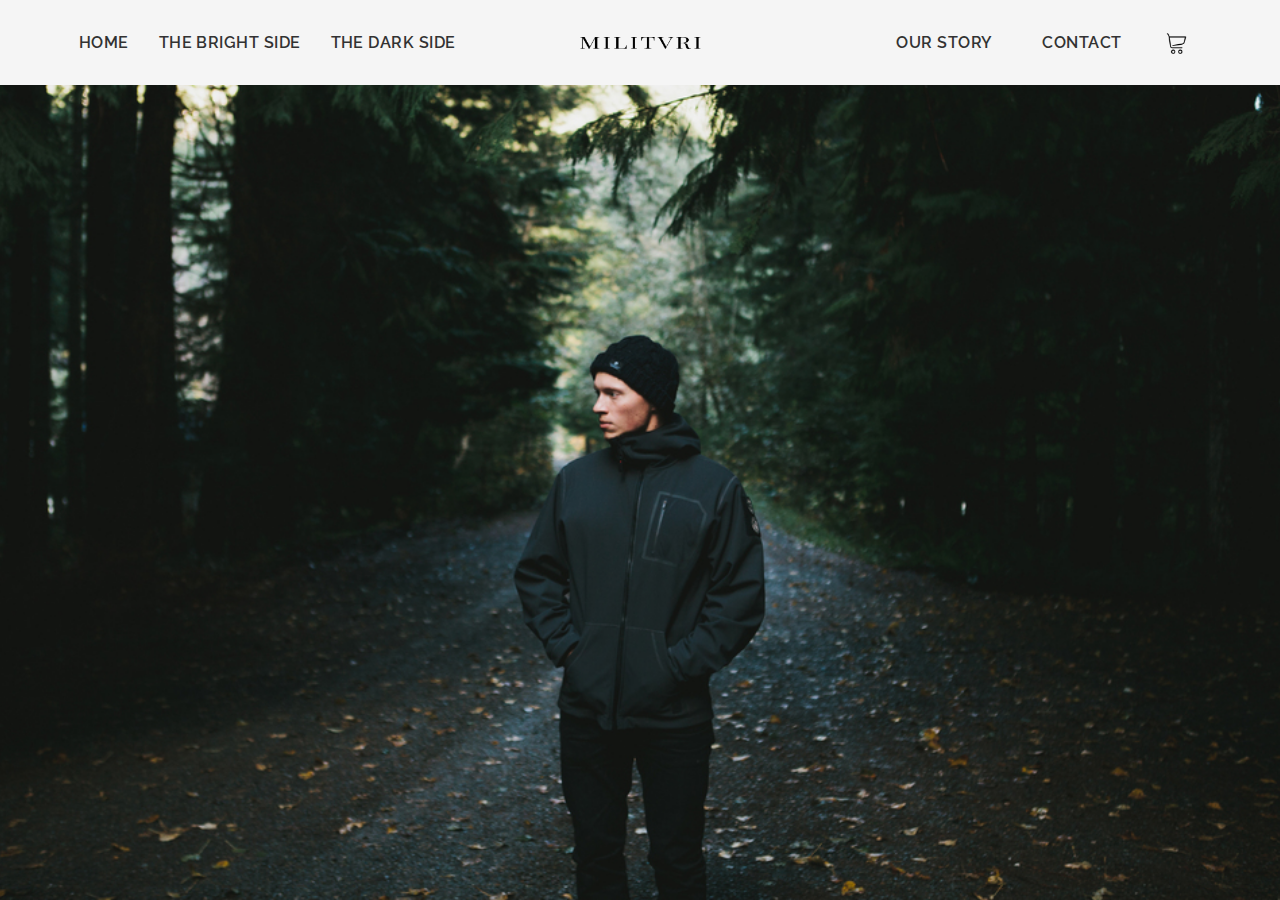
==== index.html @ 342c6af8 "update" ====
<!DOCTYPE html>
<html lang="en">
    <head>
        <meta charset="UTF-8">
        <meta name="viewport" content="width=device-width, initial-scale=1.0">
        <link rel="stylesheet" href="css/style.css">
        <script src="https://code.jquery.com/jquery-3.6.0.min.js"></script>
        <link rel="icon" type="image/png" href="images/logo-M.png"/>
        <title>MILITVRI</title>
    </head>

    <body>

        <section class="start-page">
            <div class="background-homepage">
                <div id="navigationContainer"></div>
            </div>
        </section>

        <script src="https://ajax.googleapis.com/ajax/libs/jquery/3.5.1/jquery.min.js"></script>
        <script src="js/script.js"></script>
        <script type="text/javascript">
            $(document).ready(function() {
                $(".toggle-box").click(function(e) {
                    e.stopPropagation(); // Prevents the click event from propagating to parent elements
                    $(".menu").stop().slideToggle();
                });

                // Check window width and handle menu item clicks
                $(".menu li a").click(function() {
                    if ($(window).width() < 1100) {
                        $(".menu").slideUp(); // Closes the menu when a menu item is clicked on smaller screens
                    }
                });

            });
        </script>
    </body>
</html>
---- css/style.css ----
@import url('https://fonts.googleapis.com/css2?family=Playfair+Display&family=Raleway:wght@500&display=swap');

* {
    margin: 0;
    padding: 0;
    box-sizing: border-box;
    font-family: 'Raleway', sans-serif;
}

h1, h2, h3, h4, h5, h6 {
    font-family: 'Playfair Display', serif;
}

:root {
    --primary-color-white: #f5f5f5;
    --primary-color-white-darker: #dcdcdc;
    --primary-color-black: #323232;
    --primary-color-darker: #525252;
    --grey-color: #8c8c8c;
}

/* ---------- HOME PAGE ---------- */

.background-homepage {
    position: relative;
    width: 100%;
    min-height: 100vh;
    display: flex;
    flex-direction: column;
    justify-content: flex-start;
    background-image: url('../images/background.jpg');
    background-size: cover;
    background-repeat: no-repeat;
    background-position: center;
}

.navigation {
    /*background-color: var(--primary-color-white);*/
    background-color: transparent;
    position: relative;
    transition: transparent-color 0.3s ease;
    z-index: 1;
    height: 5.3rem;
}

.start-page .navigation .logo-image {
    content: url(../images/logo-scris-white.png);
}

.shared-container .navigation .logo-image {
    content: url(../images/logo-scris.png);
}

.start-page .navigation .logo-cart {
    content: url(../images/logo-cart-white.png);
}

.shared-container .navigation .logo-cart {
    content: url(../images/logo-cart-empty.png);
}

.navigation > .container {
    max-width: 90%;
    margin: auto;
}

.navbar {
    position: relative;
}

.logo-toggle-container
{
    position: absolute;
    left: 50%;
    transform: translateX(-50%);
    padding: 2.1rem 0.6rem;
}

.logo-toggle-container a {
    display: block;
}

.logo-toggle-container a img {
    width: 7.5rem;
}

.menu {
    text-align: right;
    position: relative;
    list-style: none;
}

@media screen and (min-width: 183.5rem) {
    .menu {
        display: block !important;
        height: auto !important;
    }
}

.menu li {
    display: inline-block;
    padding: 1.56rem 0;
    margin-left: 0;
    flex: 1;
}

.menu li a,
.menu li button {
    display: block;
    padding: 0.5rem 0.93rem;
    text-decoration: none;
    font-weight: 600;
    letter-spacing: 0.03rem;
    /*color: var(--primary-color-black);*/
    color: var(--primary-color-white);
    font-size: 1rem;
    height: 2.1rem;
}

.menu li:nth-child(1),
.menu li:nth-child(2),
.menu li:nth-child(3) {
    float: left;
}

.menu li:nth-last-child(-n+3) {
    float: right;
}

.menu li:last-child {
    justify-content: flex-end;
    padding-right: 1.25rem;
}

.navigation:hover {
    /*background-color: transparent;*/
    background-color: var(--primary-color-white);
    
}

.navigation:hover .menu li a,
.navigation:hover .menu li button {
    /*color: var(--primary-color-white);*/
    color: var(--primary-color-black);
}

.navigation:hover .logo-image {
    content: url(../images/logo-scris.png);
}

.navigation:hover .logo-cart {
    content: url(../images/logo-cart-empty.png);
}

.logo-cart {
    width: 3.1rem;
    height: auto;
    padding: 0 0.9rem;
}

@media screen and (max-width: 1100px) {
    .logo-toggle-container {
        position: static;
        transform: translateX(0%);
    }

    .logo-toggle-container a {
        width: 80%;
    }

    .toggle-box {
        position: absolute;
        right: 10px;
        top: 20px;
        display: block;
        width: 40px;
        background: var(--primary-color-black);
        padding: 15px 9px;
        cursor: pointer;
        border-radius: 5px;
    }

    .toggle-box span {
        display: block;
        max-width: 90%;
        margin: auto;
        height: 2px;
        background-color: var(--primary-color-white);
        margin-bottom: 4px;
    }

    .toggle-box span:last-child {
        margin-bottom: 0;
    }

    .menu {
        text-align: center;
        display: flex;
        flex-direction: column; 
        list-style: none;
        background-color: var(--primary-color-white);
    }

    .menu li {
        display: block;
        float: none !important;
        padding: 2px 10px;
        border-bottom: 1px solid #ccc; 
    }

    .menu li:nth-child(6) { 
        order: 1; 
    } 

    .menu li:nth-child(5) { 
        order: 2; 
    } 

    .menu li:nth-child(4) { 
        order: 3; 
    }

    .navigation:hover {
        background-color: var(--primary-color-white); /* Initial white background */
    }

    .navigation:hover .menu li a,
    .navigation:hover, menu li button {
        color: var(--primary-color-black); /* Set text color back to black */
    }

    .navigation:hover .logo-image {
        content: url(../images/logo-scris.png); /* Initial logo */
    }

    .navigation:hover .logo-cart {
        content: url(../images/logo-cart-empty.png); /* Initial cart logo */
    }
}


/* ---------- CONTACT PAGE ---------- */

.form-section {
    display: flex;
    justify-content: center;
    align-items: center;
    min-height: calc(100vh - 85px);
    background: var(--primary-color-black);
    width: 100%;
}

.form-section::before {
    content: '';
    position: absolute;
    top: 0;
    left: 0;
    width: 50%;
    height: 100%;
    background: var(--primary-color-white-darker);
    z-index: 0;
}

.contact-container {
    position: relative;
    min-width: 1100px;
    min-height: 550px;
    display: flex;
    z-index: 1000;
}

.contact-container .contact-info {
    position: absolute;
    top: 40px;
    width: 350px;
    height: calc(100% - 80px);
    background: var(--primary-color-black);
    z-index: 1;
    padding: 40px;
    display: flex;
    justify-content: center;
    flex-direction: column;
    justify-content: space-between;
    box-shadow: 0 20px 25px rgba(0, 0, 0, 0.15);
}

.contact-form {
    position: absolute;
    padding: 70px 50px;
    padding-left: 250px;
    margin-left: 150px;
    width: calc(100% - 150px);
    height: 100%;
    background: var(--primary-color-white);
    box-shadow: 0 50px 50px rgba(0, 0, 0, 0.25);
}

.contact-info h2 {
    color: var(--primary-color-white);
    font-size: 24px;
    font-weight: 500;
}

.contact-info ul.info {
    position: relative;
    margin: 40px 0;
}

.contact-info ul.info li {
    position: relative;
    list-style: none;
    display: flex;
    margin: 20px 0;
    cursor: pointer;
    align-items: flex-start;
}

.contact-info ul.info li span:nth-child(1) {
    width: 30px;
    min-width: 30px;
}

.contact-info ul.info li span:nth-child(1) img {
    max-width: 100%;
}

.contact-info ul.info li span:nth-child(2) {
    color: var(--primary-color-white);
    margin-left: 10px;
    font-weight: 300;
}

.contact-info ul.sci {
    position: relative;
    display: flex;
}

.contact-info ul.sci li {
    list-style: none;
    margin-right: 15px;
}

.contact-info ul.sci li a {
    text-decoration: none;
}

.contact-info ul.sci li a img {
    filter: invert(1);
    width: 23px;
}

.contact-form h2 {
    color: var(--primary-color-black);
    font-size: 24px;
    font-weight: 500;
}

.formBox {
    position: relative;
    display: flex;
    justify-content: space-between;
    flex-wrap: wrap;
    padding-top: 30px;
}

.inputBox {
    position: relative;
    margin-bottom: 35px;
}

.inputBox.w50 {
    width: 47%;

}

.inputBox.w100 {
    width: 100%;
}

.inputBox input,
.inputBox textarea {
    width: 100%;
    resize: none;
    padding: 5px 0;
    font-size: 18px;
    font-weight: 300;
    color: var(--primary-color-black);
    border: none;
    outline: none;
    border-bottom: 1px solid var(--grey-color);
}

.inputBox textarea {
    height: 120px;
}

.inputBox span {
    position: absolute;
    left: 0;
    padding: 5px 0;
    pointer-events: none;
    font-size: 18px;
    font-weight: 300;
    transition: 0.3s;
    color: var(--grey-color);
}

.inputBox input:focus ~ span,
.inputBox input:valid ~ span,
.inputBox textarea:focus ~ span,
.inputBox textarea:valid ~ span {
    transform: translateY(-20px);
    font-size: 12px;
    font-weight: 400;
    letter-spacing: 1px;
    color: var(--primary-color-darker);
}

.inputBox input[type="submit"] {
    position: relative;
    cursor: pointer;
    background: var(--primary-color-black);
    color: var(--primary-color-white);
    border: none;
    max-width: 150px;
    padding: 12px;
}

.inputBox input[type="submit"]:hover {
    background: var(--primary-color-darker);
}

@media (max-width: 1200px) {
    .contact-container {
        width: 90%;
        min-width: auto;
        margin: 20px;
        box-shadow: 0 20px 50px rgba(0, 0, 0, 0.2);
    }

    .contact-container .contact-info {
        top: 0;
        position: relative;
        height: 550px;
        box-shadow: none;
    }

    .contact-container .contact-form {
        position: relative;
        width: calc(100% - 350px);
        padding-left: 0;
        margin-left: 0;
        padding: 40px;
        height: 550px;
        box-shadow: none;
    }
}

@media (max-width: 991px) {
    .form-section {
        background: var(--primary-color-white);
    }

    .form-section:before {
        display: none;
    }

    .contact-container {
        display: flex;
        flex-direction: column-reverse;
    }

    .contact-container .contact-form {
        width: 100%;
        height: auto;
    }

    .contact-container .contact-info {
        width: 100%;
        height: auto;
        flex-direction: row;
    }

    .contact-container .contact-info ul.sci {
        position: relative;
        display: flex;
        justify-content: center;
        align-items: center;
    }
}

@media (max-width: 600px) {
    .contact-container .contact-form {
        padding: 25px;
    }

    .contact-container .contact-info {
        padding: 25px;
        flex-direction: column;
        align-items: flex-start;
    }

    .contact-container .contact-info ul.sci {
        margin-top: 40px;
    }

    .contact-container .contact-form .formBox .inputBox.w50 {
        width: 100%;
    }
}

.shared-container {
    display: flex;
    flex-direction: column;
}


.shared-container .navigation:hover {
    background-color: var(--primary-color-white); /* Initial white background */
}

.shared-container .navigation:hover .menu li a {
    color: var(--primary-color-black); /* Set text color back to black */
}

.shared-container .navigation:hover .logo-image {
    content: url(../images/logo-scris.png); /* Initial logo */
}

.shared-container .navigation:hover .logo-cart {
    content: url(../images/logo-cart-empty.png); /* Initial cart logo */
}

.shared-container .navigation {
    background-color: var(--primary-color-white);
}

.shared-container .navigation .menu li a {
    color: var(--primary-color-black);
}

.shared-container .navigation .logo-image {
    content: url(../images/logo-scris.png);
}

.shared-container .navigation:hover .logo-cart {
    content: url(../images/logo-cart-empty.png);
}

/* ---------- BRIGHT SIDE ---------- */

.bright-side {
    margin: 0;
    padding: 0;
    font-weight: 300;
    font-style: normal;
    font-size: 1em;
    line-height: 1.5;
    color: var(--primary-color-black);
    scroll-behavior: smooth;
    position: relative;
    display: flex;
    justify-content: center;
    align-items: center;
    width: 100%;
    min-height: 640px;
    flex-direction: column;
    background-color: var(--primary-color-white-darker);
}

/* ---------- SLIDER ---------- */

.carousell {
    position: relative;
    width: 68rem;
    height: 37rem;
    margin: 2.5rem;
    border-radius: 0.6rem;
    overflow: hidden;
    font-weight: 300;
    font-style: normal;
    font-size: 1rem;
    color: var(--primary-color-black);
    background-color: #eee;
    box-shadow: 0 1.5rem 1.5rem -0.3rem var(--primary-color-darker);
}

.carousell .img-list {
    position: absolute;
    top: 0;
    left: 0%;
    width: calc(100% * 3.001);
    height: 100%;
    transition: 500ms;
}

.carousell .img-list img {
    float: left;
    width: calc(100% / 3);
    height: 100%;
    object-fit: cover;
    object-position: center;
}

.carousell .content {
    position: relative;
    z-index: 100;
    width: 100%;
    height: 100%;
    padding: 3rem;
    padding-bottom: 4.6rem;
}

.carousell .text-content {
    position: absolute;
    bottom: 120px;
    width: calc(100% - 6.25rem);
    max-width: 7.5rem;
    line-height: 1.2;
    color: var(--primary-color-black);
}

.carousell h2 {
    font-size: 2.1rem;
    font-weight: 700;
    padding-bottom: 1.25rem;
}

.carousell p {
    font-weight: 400;
    font-size: 1rem;
}

.carousell .btn-section {
    position: absolute;
    display: flex;
    bottom: 1.25rem;
    left: 50%;
    transform: translateX(-50%);
    z-index: 200;
    width: fit-content;
    width: -moz-fit-content;
}

.carousell .caro-btn {
    width: 1.56rem;
    height: 0.3rem;
    margin: 0 0.25rem;
    background-color: var(--grey-color);
    transition: 300ms;
    cursor: pointer;
}

.carousell .caro-btn:first-child {
    background-color: #fff;
}

.carousell .caro-btn:hover {
    background-color: var(--primary-color-white-darker);
}

@media (max-width: 1110px) {
    .carousell {
        width: 50rem;
        height: 30rem;
    }

    .carousell .img-list {
        width: calc(100% * 3);
    }

    .content h2 {
        font-size: 1.9rem;
    }

    .carousell p {
        font-weight: 400;
        font-size: 0.8rem;
    }
}

@media (max-width: 890px) {
    .carousell {
        width: 35rem;
        height: 20rem;
    }

    .carousell .img-list {
        width: calc(100% * 3);
    }

    .carousell h2 {
        font-size: 1.7rem;
        padding-bottom: 0;
        margin-bottom: 0.2rem;
        margin-left: -2rem;
    }

    .carousell p {
        font-weight: 400;
        font-size: 0.8rem;
        margin-left: -2rem;
        margin-bottom: -3rem;
    }
}

@media (max-width: 550px) {
    .carousell {
        width: 25rem;
        height: 15rem;
    }

    .carousell .img-list {
        width: calc(100% * 3);
    }

    .carousell h2 {
        font-size: 1.5rem;
        padding-bottom: 0;
        margin-bottom: 0.2rem;
        margin-left: -2rem;
    }

    .carousell p {
        font-weight: 400;
        font-size: 0.6rem;
        margin-left: -2rem;
        margin-bottom: -3rem;
    }
}

@media (max-width: 415px) {
    .carousell {
        width: 20rem;
        height: 13rem;
    }

    .carousell .img-list {
        width: calc(100% * 3.001);
    }

    .carousell h2 {
        font-size: 1.3rem;
        padding-bottom: 0;
        margin-bottom: 0.3rem;
        margin-left: -2rem;
    }

    .carousell p {
        font-weight: 400;
        font-size: 0.6rem;
        margin-left: -2rem;
        margin-bottom: -5rem;
    }
}

@media (max-width: 290px) {
    .carousell {
        width: 15rem;
        height: 10rem;
    }

    .carousell .img-list {
        width: calc(100% * 3);
    }

    .carousell h2 {
        font-size: 1rem;
        padding-bottom: 0;
        margin-bottom: 0.3rem;
        margin-left: -2rem;
    }

    .carousell p {
        font-weight: 400;
        font-size: 0.6rem;
        margin-left: -2rem;
        margin-bottom: -5rem;
    }
}

/* ---------- FEATURED PRODUCTS ---------- */

.all-products {
    display: flex;
    align-items: center;
    justify-content: center;
    flex-wrap: wrap;
}

.featured-products h1 {
    text-align: center;
    margin-bottom: 1rem;
    font-size: 2.5rem;
    margin-top: 2rem;
}

.product {
    overflow: hidden;
    background: #fff;
    color: #21201e;
    text-align: center;
    width: 240px;
    height: 360px;
    padding: 2rem;
    display: flex;
    flex-direction: column;
    align-items: center;
    justify-content: center;
    border-radius: 1.2rem;
    margin: 2rem;
}

.product h4 {
    font-family: 'Raleway', sans-serif;
}

.product:hover img {
    scale: 1.1;
}

.product:hover {
    box-shadow: 5px 15px 25px var(--primary-color-darker);
}

.product img {
    height: 200px;
    margin: 1rem;
    transition: all 0.3s;
}

.product .product-btn:link, 
.product .product-btn:visited {
    color: #ececec;
    display: inline-block;
    text-decoration: none;
    background-color: var(--primary-color-darker);
    padding: 0.5rem 1rem;
    border-radius: 1rem;
    margin-top: 1rem;
    transition: all 0.2s;
}

.product .product-btn {
    color: #ececec;
    display: inline-block;
    text-decoration: none;
    background-color: var(--primary-color-darker);
    padding: 0.5rem 1rem;
    border-radius: 1rem;
    margin-top: 1rem;
    transition: all 0.2s;
    border: none;
}

.product .product-btn:hover {
    transform: scale(1.1);
    cursor: pointer;
}

/* ---------- DARK SIDE ---------- */

.dark-side {
    margin: 0;
    padding: 0;
    font-weight: 300;
    font-style: normal;
    font-size: 1em;
    line-height: 1.5;
    color: var(--primary-color-white);
    scroll-behavior: smooth;
    position: relative;
    display: flex;
    justify-content: center;
    align-items: center;
    width: 100%;
    min-height: 100vh;
    flex-direction: column;
    background-color: var(--primary-color-black);
}

/* ---------- CART ---------- */

.cart-btn {
    background: transparent;
    border: none;
    cursor: pointer;
}

.cart {
    position: fixed;
    top: 0;
    right: -100%;
    width: 360px;
    min-height: 100vh;
    padding: 20px;
    background: var(--grey-color);
    box-shadow: -2px 0 4px hsl(0 4% 15% / 10%);
    transition: 0.3s;
}

.cart.active {
    right: 0;
}

.cart-title {
    text-align: center;
    font-size: 1.5rem;
    font-weight: 600;
    margin-top: 2rem;
}

.cart-box {
    display: grid;
    grid-template-columns: 32% 50% 18%;
    align-items: center;
    gap: 1rem;
    margin-top: 1rem;
}

.cart-img {
    width: 100px;
    height: 100px;
    object-fit: contain;
    padding: 10px;
}

.detail-box {
    display: grid;
    row-gap: 0.5rem;
}

.cart-product-title {
    font-size: 1rem;
    text-transform: uppercase;
}

.cart-price {
    font-weight: 500;
}

.cart-quantity {
    border: 1px solid var(--primary-color-white);
    outline-color: var(--primary-color-darker);
    width: 2.4rem;
    text-align: center;
    font-size: 1rem;
}

.cart-remove {
    font-size: 24px;
    color: var(--primary-color-darker);
    cursor: pointer;
}

.total {
    display: flex;
    justify-content: flex-end;
    margin-top: 1.5rem;
    border-top: 1px solid var(--primary-color-white);
}

.total-title {
    font-size: 1rem;
    font-weight: 600;
}

.total-price {
    margin-left: 0.5rem;
}

.btn-buy {
    display: flex;
    margin: 1.5rem auto 0 auto;
    padding: 12px 20px;
    border: none;
    background: var(--primary-color-black);
    color: var(--primary-color-white);
    font-size: 1rem;
    font-weight: 500;
    cursor: pointer;
    border-radius: 1rem;
}

.btn-buy:hover {
    background-color: var(--primary-color-darker);
}

#close-cart {
    position: absolute;
    top: 1rem;
    right: 0.8rem;
    font-size: 2rem;
    cursor: pointer;
    color: var(--primary-color-black);
}
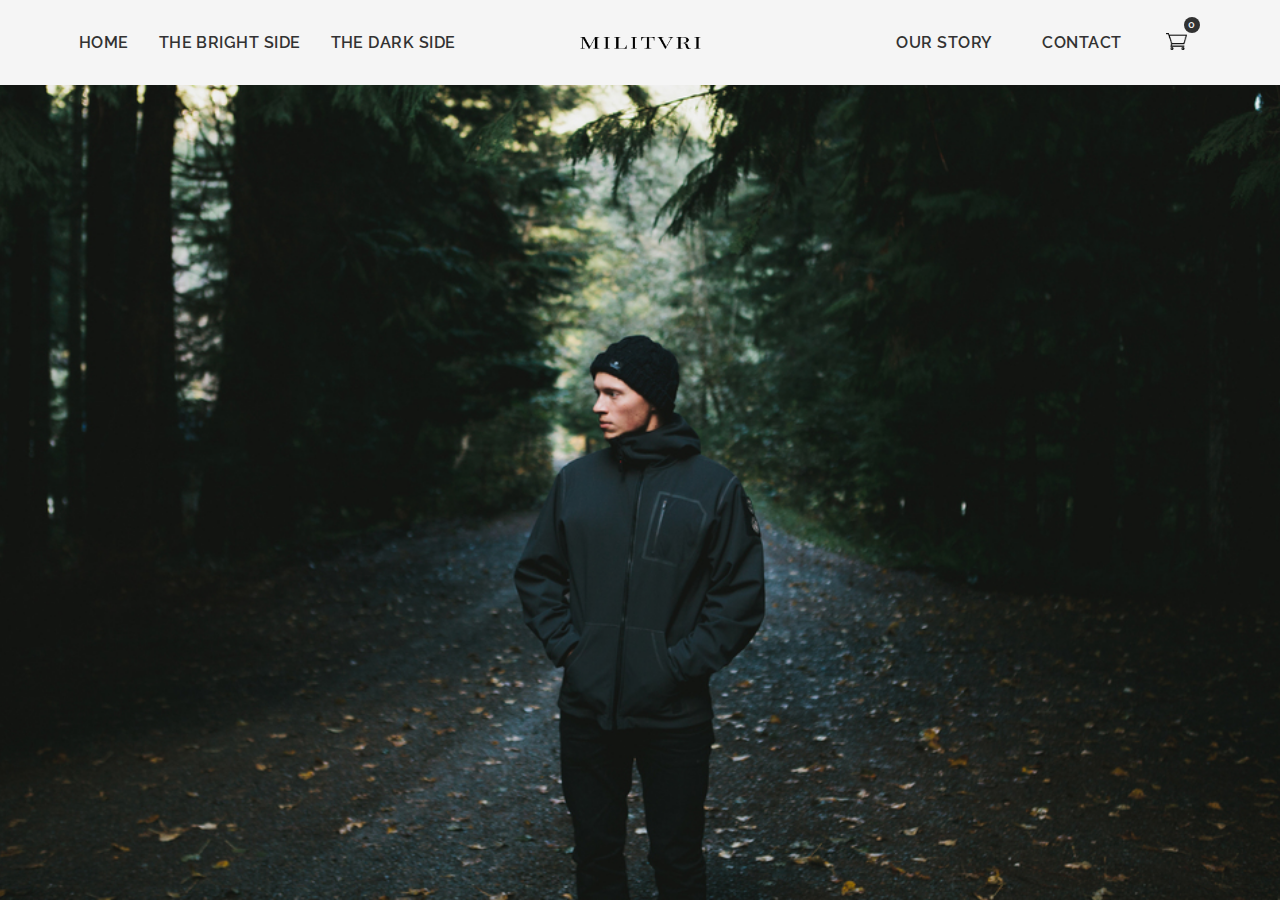
==== commit c6c26f70: "update" ====
--- a/index.html
+++ b/index.html
@@ -5,6 +5,7 @@
         <meta name="viewport" content="width=device-width, initial-scale=1.0">
         <link rel="stylesheet" href="css/style.css">
         <script src="https://code.jquery.com/jquery-3.6.0.min.js"></script>
+        <link href='https://unpkg.com/boxicons@2.1.4/css/boxicons.min.css' rel='stylesheet'>
         <link rel="icon" type="image/png" href="images/logo-M.png"/>
         <title>MILITVRI</title>
     </head>
@@ -19,21 +20,5 @@
 
         <script src="https://ajax.googleapis.com/ajax/libs/jquery/3.5.1/jquery.min.js"></script>
         <script src="js/script.js"></script>
-        <script type="text/javascript">
-            $(document).ready(function() {
-                $(".toggle-box").click(function(e) {
-                    e.stopPropagation(); // Prevents the click event from propagating to parent elements
-                    $(".menu").stop().slideToggle();
-                });
-
-                // Check window width and handle menu item clicks
-                $(".menu li a").click(function() {
-                    if ($(window).width() < 1100) {
-                        $(".menu").slideUp(); // Closes the menu when a menu item is clicked on smaller screens
-                    }
-                });
-
-            });
-        </script>
     </body>
 </html>--- a/css/style.css
+++ b/css/style.css
@@ -37,7 +37,8 @@
 .navigation {
     /*background-color: var(--primary-color-white);*/
     background-color: transparent;
-    position: relative;
+    position: fixed;
+    width: 100%;
     transition: transparent-color 0.3s ease;
     z-index: 1;
     height: 5.3rem;
@@ -52,11 +53,11 @@
 }
 
 .start-page .navigation .logo-cart {
-    content: url(../images/logo-cart-white.png);
+    content: url(../images/logo-cart-empty-white.png);
 }
 
 .shared-container .navigation .logo-cart {
-    content: url(../images/logo-cart-empty.png);
+    content: url(../images/logo-cart-empty-black.png);
 }
 
 .navigation > .container {
@@ -102,6 +103,20 @@
     padding: 1.56rem 0;
     margin-left: 0;
     flex: 1;
+}
+
+.menu .cart-count {
+    position: relative;
+    top: -2.3rem;
+    left: 2rem;
+    background-color: var(--primary-color-black);
+    border-radius: 50%;
+    width: 1rem;
+    height: 1rem;
+    text-align: center;
+    font-size: 0.7rem;
+    color: var(--primary-color-white);
+    justify-content: center;
 }
 
 .menu li a,
@@ -149,7 +164,7 @@
 }
 
 .navigation:hover .logo-cart {
-    content: url(../images/logo-cart-empty.png);
+    content: url(../images/logo-cart-empty-black.png);
 }
 
 .logo-cart {
@@ -160,7 +175,9 @@
 
 @media screen and (max-width: 1100px) {
     .logo-toggle-container {
-        position: static;
+        position: fixed;
+        top: 0;
+        width: 100%;
         transform: translateX(0%);
     }
 
@@ -234,7 +251,7 @@
     }
 
     .navigation:hover .logo-cart {
-        content: url(../images/logo-cart-empty.png); /* Initial cart logo */
+        content: url(../images/logo-cart-empty-black.png); /* Initial cart logo */
     }
 }
 
@@ -528,7 +545,7 @@
 }
 
 .shared-container .navigation:hover .logo-cart {
-    content: url(../images/logo-cart-empty.png); /* Initial cart logo */
+    content: url(../images/logo-cart-empty-black.png); /* Initial cart logo */
 }
 
 .shared-container .navigation {
@@ -544,7 +561,7 @@
 }
 
 .shared-container .navigation:hover .logo-cart {
-    content: url(../images/logo-cart-empty.png);
+    content: url(../images/logo-cart-empty-black.png);
 }
 
 /* ---------- BRIGHT SIDE ---------- */
@@ -566,6 +583,7 @@
     min-height: 640px;
     flex-direction: column;
     background-color: var(--primary-color-white-darker);
+    top: 5.3rem;
 }
 
 /* ---------- SLIDER ---------- */
@@ -618,6 +636,7 @@
     max-width: 7.5rem;
     line-height: 1.2;
     color: var(--primary-color-black);
+    padding-top: 80px;
 }
 
 .carousell h2 {
@@ -638,8 +657,8 @@
     left: 50%;
     transform: translateX(-50%);
     z-index: 200;
+    width: -moz-fit-content;
     width: fit-content;
-    width: -moz-fit-content;
 }
 
 .carousell .caro-btn {
@@ -896,7 +915,7 @@
     padding: 20px;
     background: var(--grey-color);
     box-shadow: -2px 0 4px hsl(0 4% 15% / 10%);
-    transition: 0.3s;
+    transition: 0.6s;
 }
 
 .cart.active {
@@ -947,10 +966,20 @@
     font-size: 1rem;
 }
 
+.cart-size {
+    border: 1px solid var(--primary-color-white);
+    outline-color: var(--primary-color-darker);
+    width: 3rem;
+    text-align: center;
+    font-size: 1rem;
+}
+
 .cart-remove {
     font-size: 24px;
     color: var(--primary-color-darker);
     cursor: pointer;
+    background: transparent;
+    border: none;
 }
 
 .total {
@@ -993,4 +1022,6 @@
     font-size: 2rem;
     cursor: pointer;
     color: var(--primary-color-black);
+    background: transparent;
+    border: none;
 }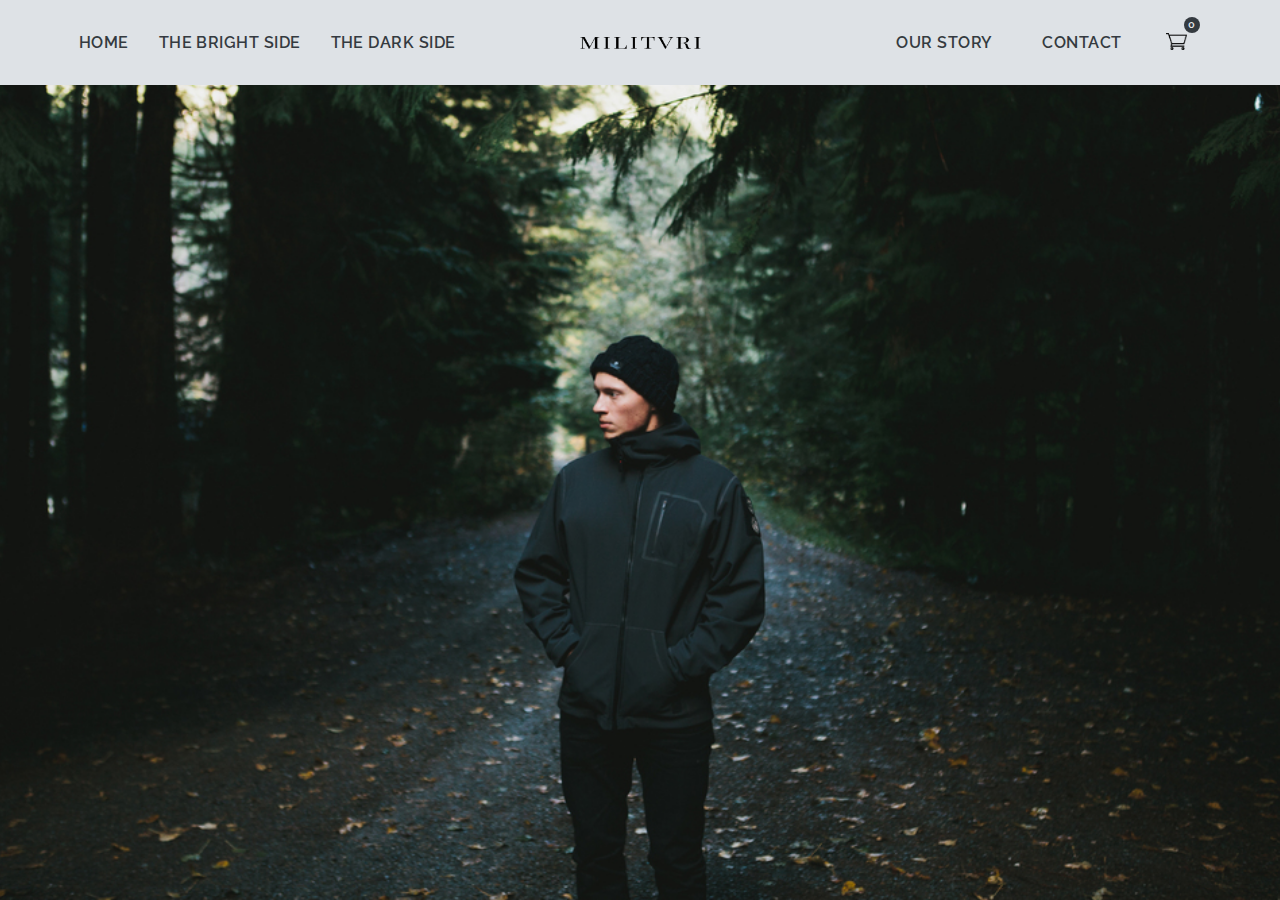
==== commit 94e91d06: "update" ====
--- a/index.html
+++ b/index.html
@@ -8,6 +8,13 @@
         <link href='https://unpkg.com/boxicons@2.1.4/css/boxicons.min.css' rel='stylesheet'>
         <link rel="icon" type="image/png" href="images/logo-M.png"/>
         <title>MILITVRI</title>
+        <script>
+            fetch('cookie-popup.html')
+                .then(response => response.text())
+                .then(html => {
+                    document.getElementById('cookie-popup-container').innerHTML = html;
+                });
+        </script>
     </head>
 
     <body>
@@ -16,9 +23,12 @@
             <div class="background-homepage">
                 <div id="navigationContainer"></div>
             </div>
+
+            <div id="cookie-popup-container"></div>
         </section>
 
         <script src="https://ajax.googleapis.com/ajax/libs/jquery/3.5.1/jquery.min.js"></script>
         <script src="js/script.js"></script>
+        
     </body>
 </html>--- a/css/style.css
+++ b/css/style.css
@@ -12,11 +12,14 @@
 }
 
 :root {
-    --primary-color-white: #f5f5f5;
-    --primary-color-white-darker: #dcdcdc;
-    --primary-color-black: #323232;
-    --primary-color-darker: #525252;
-    --grey-color: #8c8c8c;
+    --primary-color-white: #F8F9FA;
+    --primary-color-black: #212529;
+    --primary-color-grey: #ADB5BD;
+    --text-color-black: #343A40;
+    --text-color-white: #E9ECEF;
+    --background-color-light: #DEE2E6;
+    --background-color-dark: #6C757D;
+    --background-black: #343A40;
 }
 
 /* ---------- HOME PAGE ---------- */
@@ -40,7 +43,7 @@
     position: fixed;
     width: 100%;
     transition: transparent-color 0.3s ease;
-    z-index: 1;
+    z-index: 1000;
     height: 5.3rem;
 }
 
@@ -109,13 +112,13 @@
     position: relative;
     top: -2.3rem;
     left: 2rem;
-    background-color: var(--primary-color-black);
+    background-color: var(--background-black);
     border-radius: 50%;
     width: 1rem;
     height: 1rem;
     text-align: center;
     font-size: 0.7rem;
-    color: var(--primary-color-white);
+    color: var(--text-color-white);
     justify-content: center;
 }
 
@@ -127,7 +130,7 @@
     font-weight: 600;
     letter-spacing: 0.03rem;
     /*color: var(--primary-color-black);*/
-    color: var(--primary-color-white);
+    color: var(--text-color-white);
     font-size: 1rem;
     height: 2.1rem;
 }
@@ -149,14 +152,14 @@
 
 .navigation:hover {
     /*background-color: transparent;*/
-    background-color: var(--primary-color-white);
+    background-color: var(--background-color-light);
     
 }
 
 .navigation:hover .menu li a,
 .navigation:hover .menu li button {
     /*color: var(--primary-color-white);*/
-    color: var(--primary-color-black);
+    color: var(--text-color-black);
 }
 
 .navigation:hover .logo-image {
@@ -191,7 +194,7 @@
         top: 20px;
         display: block;
         width: 40px;
-        background: var(--primary-color-black);
+        background: var(--background-black);
         padding: 15px 9px;
         cursor: pointer;
         border-radius: 5px;
@@ -202,7 +205,7 @@
         max-width: 90%;
         margin: auto;
         height: 2px;
-        background-color: var(--primary-color-white);
+        background-color: var(--background-color-light);
         margin-bottom: 4px;
     }
 
@@ -215,7 +218,7 @@
         display: flex;
         flex-direction: column; 
         list-style: none;
-        background-color: var(--primary-color-white);
+        background-color: var(--background-color-light);
     }
 
     .menu li {
@@ -238,12 +241,12 @@
     }
 
     .navigation:hover {
-        background-color: var(--primary-color-white); /* Initial white background */
+        background-color: var(--background-color-light); /* Initial white background */
     }
 
     .navigation:hover .menu li a,
     .navigation:hover, menu li button {
-        color: var(--primary-color-black); /* Set text color back to black */
+        color: var(--text-color-black); /* Set text color back to black */
     }
 
     .navigation:hover .logo-image {
@@ -262,8 +265,8 @@
     display: flex;
     justify-content: center;
     align-items: center;
-    min-height: calc(100vh - 85px);
-    background: var(--primary-color-black);
+    min-height: 100vh;
+    background: var(--background-black);
     width: 100%;
 }
 
@@ -274,7 +277,7 @@
     left: 0;
     width: 50%;
     height: 100%;
-    background: var(--primary-color-white-darker);
+    background: var(--background-color-light);
     z-index: 0;
 }
 
@@ -291,7 +294,7 @@
     top: 40px;
     width: 350px;
     height: calc(100% - 80px);
-    background: var(--primary-color-black);
+    background: var(--background-black);
     z-index: 1;
     padding: 40px;
     display: flex;
@@ -313,7 +316,7 @@
 }
 
 .contact-info h2 {
-    color: var(--primary-color-white);
+    color: var(--text-color-white);
     font-size: 24px;
     font-weight: 500;
 }
@@ -342,7 +345,7 @@
 }
 
 .contact-info ul.info li span:nth-child(2) {
-    color: var(--primary-color-white);
+    color: var(--text-color-white);
     margin-left: 10px;
     font-weight: 300;
 }
@@ -367,7 +370,7 @@
 }
 
 .contact-form h2 {
-    color: var(--primary-color-black);
+    color: var(--text-color-black);
     font-size: 24px;
     font-weight: 500;
 }
@@ -401,10 +404,10 @@
     padding: 5px 0;
     font-size: 18px;
     font-weight: 300;
-    color: var(--primary-color-black);
+    color: var(--text-color-black);
     border: none;
     outline: none;
-    border-bottom: 1px solid var(--grey-color);
+    border-bottom: 1px solid var(--primary-color-grey);
 }
 
 .inputBox textarea {
@@ -419,7 +422,7 @@
     font-size: 18px;
     font-weight: 300;
     transition: 0.3s;
-    color: var(--grey-color);
+    color: var(--primary-color-grey);
 }
 
 .inputBox input:focus ~ span,
@@ -430,21 +433,23 @@
     font-size: 12px;
     font-weight: 400;
     letter-spacing: 1px;
-    color: var(--primary-color-darker);
+    color: var(--text-color-black);
 }
 
 .inputBox input[type="submit"] {
     position: relative;
     cursor: pointer;
-    background: var(--primary-color-black);
-    color: var(--primary-color-white);
+    background: var(--background-black);
+    color: var(--text-color-white);
     border: none;
     max-width: 150px;
     padding: 12px;
 }
 
 .inputBox input[type="submit"]:hover {
-    background: var(--primary-color-darker);
+    background: var(--primary-color-black);
+    scale: 1.05;
+    box-shadow: 0 20px 50px rgba(0, 0, 0, 0.2);
 }
 
 @media (max-width: 1200px) {
@@ -475,7 +480,7 @@
 
 @media (max-width: 991px) {
     .form-section {
-        background: var(--primary-color-white);
+        background: var(--background-color-light);
     }
 
     .form-section:before {
@@ -529,6 +534,7 @@
 .shared-container {
     display: flex;
     flex-direction: column;
+
 }
 
 
@@ -537,7 +543,7 @@
 }
 
 .shared-container .navigation:hover .menu li a {
-    color: var(--primary-color-black); /* Set text color back to black */
+    color: var(--text-color-black); /* Set text color back to black */
 }
 
 .shared-container .navigation:hover .logo-image {
@@ -553,7 +559,7 @@
 }
 
 .shared-container .navigation .menu li a {
-    color: var(--primary-color-black);
+    color: var(--text-color-black);
 }
 
 .shared-container .navigation .logo-image {
@@ -573,7 +579,7 @@
     font-style: normal;
     font-size: 1em;
     line-height: 1.5;
-    color: var(--primary-color-black);
+    color: var(--text-color-black);
     scroll-behavior: smooth;
     position: relative;
     display: flex;
@@ -582,7 +588,7 @@
     width: 100%;
     min-height: 640px;
     flex-direction: column;
-    background-color: var(--primary-color-white-darker);
+    background-color: var(--background-color-light);
     top: 5.3rem;
 }
 
@@ -598,9 +604,9 @@
     font-weight: 300;
     font-style: normal;
     font-size: 1rem;
-    color: var(--primary-color-black);
+    color: var(--text-color-black);
     background-color: #eee;
-    box-shadow: 0 1.5rem 1.5rem -0.3rem var(--primary-color-darker);
+    box-shadow: 0 1.5rem 1.5rem -0.3rem var(--primary-color-grey);
 }
 
 .carousell .img-list {
@@ -635,7 +641,7 @@
     width: calc(100% - 6.25rem);
     max-width: 7.5rem;
     line-height: 1.2;
-    color: var(--primary-color-black);
+    color: var(--text-color-black);
     padding-top: 80px;
 }
 
@@ -643,6 +649,7 @@
     font-size: 2.1rem;
     font-weight: 700;
     padding-bottom: 1.25rem;
+    z-index: 1;
 }
 
 .carousell p {
@@ -665,17 +672,17 @@
     width: 1.56rem;
     height: 0.3rem;
     margin: 0 0.25rem;
-    background-color: var(--grey-color);
+    background-color: var(--background-color-dark);
     transition: 300ms;
     cursor: pointer;
 }
 
 .carousell .caro-btn:first-child {
-    background-color: #fff;
+    background-color: var(--primary-color-white);
 }
 
 .carousell .caro-btn:hover {
-    background-color: var(--primary-color-white-darker);
+    background-color: var(--background-black);
 }
 
 @media (max-width: 1110px) {
@@ -816,8 +823,8 @@
 
 .product {
     overflow: hidden;
-    background: #fff;
-    color: #21201e;
+    background: var(--primary-color-white);
+    color: var(--text-color-black);
     text-align: center;
     width: 240px;
     height: 360px;
@@ -839,7 +846,7 @@
 }
 
 .product:hover {
-    box-shadow: 5px 15px 25px var(--primary-color-darker);
+    box-shadow: 5px 15px 25px var(--background-color-dark);
 }
 
 .product img {
@@ -848,23 +855,26 @@
     transition: all 0.3s;
 }
 
+.product-options .product-btn:link,
+.product-options .product-btn:visited,
 .product .product-btn:link, 
 .product .product-btn:visited {
-    color: #ececec;
+    color: var(--text-color-white);
     display: inline-block;
     text-decoration: none;
-    background-color: var(--primary-color-darker);
+    background-color: var(--background-color-dark);
     padding: 0.5rem 1rem;
     border-radius: 1rem;
     margin-top: 1rem;
     transition: all 0.2s;
 }
 
+.product-options .product-btn,
 .product .product-btn {
-    color: #ececec;
+    color: var(--text-color-white);
     display: inline-block;
     text-decoration: none;
-    background-color: var(--primary-color-darker);
+    background-color: var(--background-color-dark);
     padding: 0.5rem 1rem;
     border-radius: 1rem;
     margin-top: 1rem;
@@ -872,9 +882,18 @@
     border: none;
 }
 
+.product-options .product-btn:hover,
 .product .product-btn:hover {
     transform: scale(1.1);
     cursor: pointer;
+}
+
+.product-options .product-btn {
+    margin-left: 35%;
+    width: 150px;
+    height: 40px;
+    font-size: 16px;
+    margin-top: 2rem !important;
 }
 
 /* ---------- DARK SIDE ---------- */
@@ -886,7 +905,7 @@
     font-style: normal;
     font-size: 1em;
     line-height: 1.5;
-    color: var(--primary-color-white);
+    color: var(--text-color-white);
     scroll-behavior: smooth;
     position: relative;
     display: flex;
@@ -895,7 +914,7 @@
     width: 100%;
     min-height: 100vh;
     flex-direction: column;
-    background-color: var(--primary-color-black);
+    background-color: var(--background-black);
 }
 
 /* ---------- CART ---------- */
@@ -911,16 +930,18 @@
     top: 0;
     right: -100%;
     width: 360px;
-    min-height: 100vh;
+    height: 100vh;
     padding: 20px;
-    background: var(--grey-color);
+    background: var(--background-color-dark);
     box-shadow: -2px 0 4px hsl(0 4% 15% / 10%);
     transition: 0.6s;
+    overflow-y: auto;
 }
 
 .cart.active {
     right: 0;
 }
+
 
 .cart-title {
     text-align: center;
@@ -960,23 +981,25 @@
 
 .cart-quantity {
     border: 1px solid var(--primary-color-white);
-    outline-color: var(--primary-color-darker);
+    outline-color: var(--primary-color-grey);
     width: 2.4rem;
     text-align: center;
     font-size: 1rem;
+    border-radius: 5px;
 }
 
 .cart-size {
     border: 1px solid var(--primary-color-white);
-    outline-color: var(--primary-color-darker);
-    width: 3rem;
+    outline-color: var(--primary-color-grey);
+    width: 7rem;
     text-align: center;
     font-size: 1rem;
+    border-radius: 5px;
 }
 
 .cart-remove {
     font-size: 24px;
-    color: var(--primary-color-darker);
+    color: var(--background-black);
     cursor: pointer;
     background: transparent;
     border: none;
@@ -1003,8 +1026,8 @@
     margin: 1.5rem auto 0 auto;
     padding: 12px 20px;
     border: none;
-    background: var(--primary-color-black);
-    color: var(--primary-color-white);
+    background: var(--background-black);
+    color: var(--text-color-white);
     font-size: 1rem;
     font-weight: 500;
     cursor: pointer;
@@ -1012,7 +1035,7 @@
 }
 
 .btn-buy:hover {
-    background-color: var(--primary-color-darker);
+    background-color: var(--primary-color-black);
 }
 
 #close-cart {
@@ -1021,7 +1044,441 @@
     right: 0.8rem;
     font-size: 2rem;
     cursor: pointer;
-    color: var(--primary-color-black);
+    color: var(--background-black);
     background: transparent;
     border: none;
+}
+
+/* ---------- PRODUCT PAGE ---------- */
+
+.product-container {
+    color: var(--text-color-black);
+    display: flex;
+    justify-content: center;
+    align-items: center;
+    width: 100%;
+    min-height: 100vh;
+    background-color: var(--background-color-light);
+   
+}
+
+.detailPage-product {
+    width: 100%;
+    display: flex;
+    max-width: 1024px;
+    margin-top: 5.3rem;
+}
+
+.detailPage-gallery {
+    flex-basis: 47%;
+    transform: scale(1.08);
+    box-shadow: -10px 5px 10px 10px rgba(0, 0, 0, 0.1);
+    position: relative;
+    height: 700px;
+    width: 480px;
+}
+
+.detailPage-gallery img {
+    width: 100%;
+    display: block;
+    height: 700px;
+    width: 480px;
+    transition: transform 1s ease;
+}
+
+.detailPage-details {
+    flex-basis: 53%;
+    background: var(--primary-color-white);
+    padding: 40px;
+    padding-left: 60px;
+    box-shadow: -10px 5px 10px 10px rgba(0, 0, 0, 0.1);
+    font-size: 13px;
+    font-weight: 500;
+}
+
+.detailPage-details h1 {
+    font-size: 30px;
+}
+
+.detailPage-details h2 {
+    font-size: 20px;
+    font-weight: 600;
+    color: var(--background-color-dark);
+}
+
+.detailPage-details p {
+    font-size: 14px;
+    font-weight: 300;
+    padding-top: 20px;
+}
+
+.detailPage-details form {
+    font-size: 15px;
+    font-weight: 400;
+}
+
+.size-select {
+    display: flex;
+    align-items: center;
+    margin-top: 50px;
+}
+
+.size-select p {
+    width: 70px;
+    padding: 5px;
+}
+
+.size-select input:checked + span {
+    color: royalblue;
+    font-weight: 1000;
+}
+
+.size-select input {
+    display: none;
+}
+
+.size-select span {
+    padding: 5px;
+    margin-right: 10px;
+    cursor: pointer;
+}
+
+.quantity-select {
+    display: flex;
+    align-items: center;
+    margin-top: 20px;
+}
+
+.quantity-select p {
+    width: 70px;
+    padding: 5px;
+}
+
+.quantity-select input {
+    background: var(--background-color-light);
+    border: 0;
+    outline: 0;
+    padding: 2px 2px 2px 15px;
+    width: 50px;
+    border-radius: 5px;
+    font-size: 16px;
+}
+
+.controls {
+    position: absolute;
+    bottom: 40px;
+    right: 20px;
+}
+
+.controls .imgBtn {
+    display: block;
+    width: 10px;
+    height: 10px;
+    border-radius: 50%;
+    background: rgba(0, 0, 0, 0.5);
+    margin: 10px;
+    cursor: pointer;
+    transition: 0.7s;
+}
+
+.controls .imgBtn.active {
+    background: var(--primary-color-black);
+}
+
+/* ---------- CART PAGE ---------- */
+
+.cartPage-container {
+    color: var(--text-color-black);
+    display: relative;
+    justify-content: center;
+    align-items: center;
+    width: 100%;
+    min-height: 100vh;
+    background-color: var(--background-color-light);
+    margin-top: 5.3rem;
+}
+
+.wrapper {
+    max-width: 1200px;
+    margin: 0 auto;
+}
+
+.wrapper h1 {
+    padding: 30px 0;
+    text-align: center;
+    text-transform: uppercase;
+}
+
+.project { 
+    display: flex;
+}
+
+.shop {
+    flex: 75%;
+}
+
+.box {
+    display: flex;
+    width: 100%;
+    height: 200px;
+    overflow: hidden;
+    margin-bottom: 20px;
+    background: var(--primary-color-white);
+    transition: all 0.6s ease;
+    box-shadow: rgba(100, 100, 111, 0.2) 0 7px 29px 0;
+}
+
+.box:hover {
+    transform: scale(1.02);
+}
+
+.box img {
+    width: 300px;
+    height: 200px;
+    object-fit: contain;
+}
+
+.contentCart {
+    padding: 20px;
+    position: relative;
+    width: 100%;
+}
+
+.contentCart h3 {
+    margin-bottom: 30px;
+}
+
+.contentCart h4 {
+    margin-bottom: 50px;
+}
+
+.btn-area {
+    position: absolute;
+    bottom: 20px;
+    right: 20px;
+    padding: 10px 25px;
+    background-color: var(--background-color-dark);
+    color: var(--text-color-white);
+    cursor: pointer;
+    border-radius: 10px;
+    font-weight: 400;
+}
+
+.btn-area:hover {
+    background-color: var(--background-black);
+    color: var(--text-color-white);
+}
+
+.unit input {
+    width: 40px;
+    padding: 3px;
+    text-align: center;
+}
+
+.btn-area i {
+    margin-right: 5px;
+}
+
+.right-bar {
+    flex: 25%;
+    margin-left: 20px;
+    padding: 20px;
+    height: 400px;
+    border-radius: 5px;
+    background: var(--primary-color-white);
+    box-shadow: rgba(100, 100, 111, 0.2) 0 7px 29px 0;
+}
+
+.right-bar hr {
+    margin-bottom: 25px;
+}
+
+.right-bar p {
+    display: flex;
+    justify-content: space-between;
+    margin-bottom: 30px;
+    font-size: 20px;
+}
+
+.right-bar a {
+    background-color: var(--background-color-dark);
+    color: var(--text-color-white);
+    text-decoration: none;
+    display: block;
+    text-align: center;
+    height: 40px;
+    line-height: 40px;
+    font-weight: 900;
+}
+
+.right-bar a:hover {
+    background-color: var(--background-black);
+    color: var(--text-color-white);
+}
+
+@media screen and (max-width: 700px) {
+    .contentCart h3 {
+        margin-bottom: 15px;
+    }
+
+    .contentCart h4 {
+        margin-bottom: 20px;
+    }
+
+    .btn2 {
+        display: none;
+    }
+
+    .box {
+        height: 150px;
+    }
+
+    .box img {
+        height: 150px;
+        width: 200px;
+    }
+}
+
+@media screen and (max-width: 900px) {
+    .project {
+        flex-direction: column;
+    }
+
+    .right-bar {
+        margin-left: 0;
+        margin-bottom: 20px;
+    }
+}
+
+@media screen and (max-width: 1250px) {
+    .wrapper {
+        max-width: 90%;
+    }
+}
+
+/* Cookies */
+
+.wrapper-cookies {
+    position: fixed;
+    bottom: 50px;
+    left: -350px;
+    max-width: 340px;
+    width: 100%;
+    background: var(--background-color-light);
+    border-radius: 8px;
+    padding: 15px 25px 22px;
+    transition: right 0.3s ease;
+    box-shadow: 0 5px 10px rgba(0, 0, 0, 0.1);
+}
+
+.wrapper-cookies.show {
+    left: 20px;
+}
+
+.wrapper-cookies header i {
+    color: #029b8c;
+    font-size: 32px;
+}
+
+.wrapper-cookies header h2 {
+    color: #029b8c;
+    font-weight: 500;
+}
+
+.wrapper-cookies .data-cookies {
+    margin-top: 16px;
+}
+
+.wrapper-cookies .data-cookies p {
+    color: #333;
+    font-size: 16px;
+}
+
+.data-cookies p a {
+    color: #029b8c;
+    text-decoration: none;
+}
+
+.data-cookies p a:hover {
+    text-decoration: underline;
+}
+
+.wrapper-cookies .buttons-cookies {
+    margin-top: 16px;
+    width: 100%;
+    display: flex;
+    align-items: center;
+    justify-content: space-between;
+}
+
+.buttons-cookies .buttonCookie {
+    border: none;
+    color: #fff;
+    padding: 8px 0;
+    border-radius: 4px;
+    background: #029b8c;
+    cursor: pointer;
+    width: calc(100% / 2 - 10px);
+    transition: all 0.2s ease;
+}
+
+.buttons-cookies #acceptBtn:hover {
+    background-color: #034bf1;
+}
+
+#declineBtn {
+    border: 2px solid #029b8c;
+    background-color: #fff;
+    color: #029b8c;
+}
+
+#declineBtn:hover {
+    background-color: #029b8c;
+    color: #fff;
+}
+
+/* PRODUCT LIST */
+
+.products-list {
+    display: flex;
+    flex-wrap: wrap; /* Enable wrapping for responsiveness */
+}
+
+.filters {
+    flex: 0 0 30%; /* Set a fixed width for the filters (adjust as needed) */
+    box-sizing: border-box;
+    padding: 20px; /* Add padding as needed */
+}
+
+.product-list {
+    flex: 1; /* Take up remaining space */
+    box-sizing: border-box;
+    padding: 20px; /* Add padding as needed */
+    display: flex;
+    flex-wrap: wrap;
+    justify-content: space-between;
+}
+
+.product-item {
+    width: calc(33.33% - 10px); /* Three columns with some spacing */
+    margin-bottom: 20px;
+    box-sizing: border-box;
+}
+
+
+/* Responsive adjustments */
+@media screen and (max-width: 768px) {
+    .products-list {
+        flex-direction: column;
+    }
+
+    .filters,
+    .product-list {
+        flex: auto; /* Take up the full width in a column layout */
+        width: 100%;
+    }
+
+    .product-item {
+        width: 100%; /* Full width for each product on smaller screens */
+    }
 }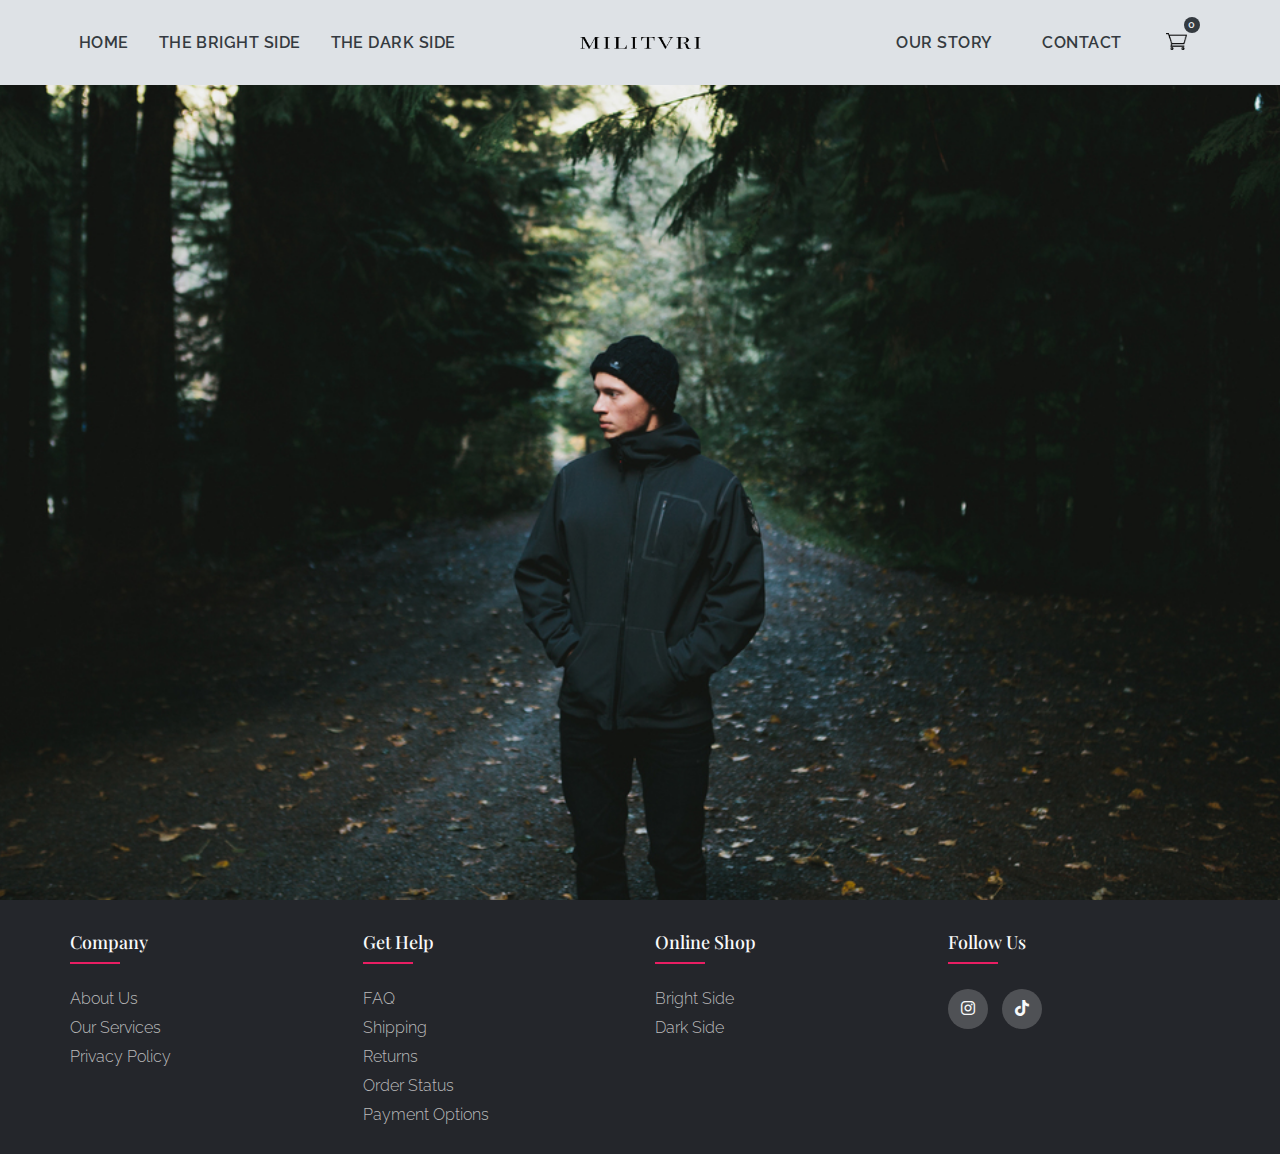
==== commit 4e429c1b: "update" ====
--- a/index.html
+++ b/index.html
@@ -6,15 +6,9 @@
         <link rel="stylesheet" href="css/style.css">
         <script src="https://code.jquery.com/jquery-3.6.0.min.js"></script>
         <link href='https://unpkg.com/boxicons@2.1.4/css/boxicons.min.css' rel='stylesheet'>
+        <link rel="stylesheet" type="text/css" href="https://cdnjs.cloudflare.com/ajax/libs/font-awesome/6.5.1/css/all.min.css">
         <link rel="icon" type="image/png" href="images/logo-M.png"/>
         <title>MILITVRI</title>
-        <script>
-            fetch('cookie-popup.html')
-                .then(response => response.text())
-                .then(html => {
-                    document.getElementById('cookie-popup-container').innerHTML = html;
-                });
-        </script>
     </head>
 
     <body>
@@ -23,12 +17,51 @@
             <div class="background-homepage">
                 <div id="navigationContainer"></div>
             </div>
-
-            <div id="cookie-popup-container"></div>
         </section>
 
         <script src="https://ajax.googleapis.com/ajax/libs/jquery/3.5.1/jquery.min.js"></script>
         <script src="js/script.js"></script>
         
+        <footer class="footer">
+            <div class="footer-container">
+                <div class="footer-row">
+                    <div class="footer-col">
+                        <h4>Company</h4>
+                        <ul>
+                            <li><a href="#">about us</a></li>
+                            <li><a href="#">our services</a></li>
+                            <li><a href="#">privacy policy</a></li>
+                        </ul>
+                    </div>
+
+                    <div class="footer-col">
+                        <h4>Get Help</h4>
+                        <ul>
+                            <li><a href="#">FAQ</a></li>
+                            <li><a href="#">shipping</a></li>
+                            <li><a href="#">returns</a></li>
+                            <li><a href="#">order status</a></li>
+                            <li><a href="#">payment options</a></li>
+                        </ul>
+                    </div>
+
+                    <div class="footer-col">
+                        <h4>Online Shop</h4>
+                        <ul>
+                            <li><a href="#">bright side</a></li>
+                            <li><a href="#">dark side</a></li>
+                        </ul>
+                    </div>
+
+                    <div class="footer-col">
+                        <h4>Follow Us</h4>
+                        <div class="footer-social-links">
+                            <a href="#" title="logoInsta"><i class="fab fa-instagram"></i></a>
+                            <a href="#" title="logoTikTok"><i class="fab fa-tiktok"></i></a>
+                        </div>
+                    </div>
+                </div>
+            </div>
+        </footer>
     </body>
 </html>--- a/css/style.css
+++ b/css/style.css
@@ -130,7 +130,7 @@
     font-weight: 600;
     letter-spacing: 0.03rem;
     /*color: var(--primary-color-black);*/
-    color: var(--text-color-white);
+    color: var(--text-color-black);
     font-size: 1rem;
     height: 2.1rem;
 }
@@ -154,12 +154,6 @@
     /*background-color: transparent;*/
     background-color: var(--background-color-light);
     
-}
-
-.navigation:hover .menu li a,
-.navigation:hover .menu li button {
-    /*color: var(--primary-color-white);*/
-    color: var(--text-color-black);
 }
 
 .navigation:hover .logo-image {
@@ -240,24 +234,14 @@
         order: 3; 
     }
 
-    .navigation:hover {
-        background-color: var(--background-color-light); /* Initial white background */
-    }
-
-    .navigation:hover .menu li a,
-    .navigation:hover, menu li button {
-        color: var(--text-color-black); /* Set text color back to black */
-    }
-
-    .navigation:hover .logo-image {
-        content: url(../images/logo-scris.png); /* Initial logo */
-    }
-
+    .navigation:hover,
+    .navigation:hover .logo-image,
     .navigation:hover .logo-cart {
-        content: url(../images/logo-cart-empty-black.png); /* Initial cart logo */
-    }
-}
-
+        background-color: transparent;
+        color: var(--text-color-black);
+        content: initial;
+    }
+}
 
 /* ---------- CONTACT PAGE ---------- */
 
@@ -534,7 +518,8 @@
 .shared-container {
     display: flex;
     flex-direction: column;
-
+    margin-bottom: 0;
+    padding-bottom: 0;
 }
 
 
@@ -807,7 +792,14 @@
 
 /* ---------- FEATURED PRODUCTS ---------- */
 
-.all-products {
+.all-products-bright {
+    display: flex;
+    align-items: center;
+    justify-content: center;
+    flex-wrap: wrap;
+}
+
+.all-products-dark {
     display: flex;
     align-items: center;
     justify-content: center;
@@ -821,13 +813,21 @@
     margin-top: 2rem;
 }
 
+.featured-products-dark h1 {
+    text-align: center;
+    margin-bottom: 1rem;
+    font-size: 2.5rem;
+    margin-top: 2rem;
+}
+
 .product {
     overflow: hidden;
     background: var(--primary-color-white);
     color: var(--text-color-black);
     text-align: center;
-    width: 240px;
-    height: 360px;
+    width: fit-content;
+    width: -moz-fit-content;
+    height: fit-content;
     padding: 2rem;
     display: flex;
     flex-direction: column;
@@ -841,18 +841,18 @@
     font-family: 'Raleway', sans-serif;
 }
 
-.product:hover img {
-    scale: 1.1;
-}
-
 .product:hover {
     box-shadow: 5px 15px 25px var(--background-color-dark);
 }
 
 .product img {
-    height: 200px;
     margin: 1rem;
     transition: all 0.3s;
+    justify-content: center;
+    align-items: center;
+    width: 240px;
+    height: 350px;
+    transition: transform 0.8s ease;
 }
 
 .product-options .product-btn:link,
@@ -1356,124 +1356,262 @@
     }
 }
 
-/* Cookies */
-
-.wrapper-cookies {
-    position: fixed;
-    bottom: 50px;
-    left: -350px;
-    max-width: 340px;
+/* PRODUCT LIST */
+
+.products-list {
+    display: flex;
+    flex-wrap: wrap; /* Enable wrapping for responsiveness */
     width: 100%;
-    background: var(--background-color-light);
-    border-radius: 8px;
-    padding: 15px 25px 22px;
-    transition: right 0.3s ease;
-    box-shadow: 0 5px 10px rgba(0, 0, 0, 0.1);
-}
-
-.wrapper-cookies.show {
-    left: 20px;
-}
-
-.wrapper-cookies header i {
-    color: #029b8c;
-    font-size: 32px;
-}
-
-.wrapper-cookies header h2 {
-    color: #029b8c;
-    font-weight: 500;
-}
-
-.wrapper-cookies .data-cookies {
-    margin-top: 16px;
-}
-
-.wrapper-cookies .data-cookies p {
-    color: #333;
-    font-size: 16px;
-}
-
-.data-cookies p a {
-    color: #029b8c;
-    text-decoration: none;
-}
-
-.data-cookies p a:hover {
-    text-decoration: underline;
-}
-
-.wrapper-cookies .buttons-cookies {
-    margin-top: 16px;
+    margin-right: 10px;
+}
+
+.products-list-dark {
+    display: flex;
+    flex-wrap: wrap; /* Enable wrapping for responsiveness */
     width: 100%;
-    display: flex;
+    margin-right: 10px;
+}
+
+.filters-container {
+    display: flex;
+    justify-content: center;
     align-items: center;
-    justify-content: space-between;
-}
-
-.buttons-cookies .buttonCookie {
-    border: none;
-    color: #fff;
-    padding: 8px 0;
-    border-radius: 4px;
-    background: #029b8c;
-    cursor: pointer;
-    width: calc(100% / 2 - 10px);
-    transition: all 0.2s ease;
-}
-
-.buttons-cookies #acceptBtn:hover {
-    background-color: #034bf1;
-}
-
-#declineBtn {
-    border: 2px solid #029b8c;
-    background-color: #fff;
-    color: #029b8c;
-}
-
-#declineBtn:hover {
-    background-color: #029b8c;
-    color: #fff;
-}
-
-/* PRODUCT LIST */
-
-.products-list {
-    display: flex;
-    flex-wrap: wrap; /* Enable wrapping for responsiveness */
+    height: 100%; /* Optional: Set the height of the container if needed */
+    width: 15%;
+    box-shadow: rgba(100, 100, 111, 0.2) 0 7px 29px 0;
+    position: sticky;
+    top: 5.3rem;
+    z-index: 1;
+    margin-left: 50px;
 }
 
 .filters {
-    flex: 0 0 30%; /* Set a fixed width for the filters (adjust as needed) */
-    box-sizing: border-box;
+    text-align: center;
     padding: 20px; /* Add padding as needed */
+}
+
+.filter-container {
+    margin: 1rem 0;
+    align-items: center;
+    display: flex;
+    text-align: center;
+    
+}
+
+.filter-container span {
+    margin-left: 1rem;
+}
+
+.filters-container label {
+    font-weight: bold;
+    text-align: left;
+    align-items: start;
 }
 
 .product-list {
     flex: 1; /* Take up remaining space */
     box-sizing: border-box;
     padding: 20px; /* Add padding as needed */
-    display: flex;
-    flex-wrap: wrap;
-    justify-content: space-between;
-}
-
-.product-item {
-    width: calc(33.33% - 10px); /* Three columns with some spacing */
-    margin-bottom: 20px;
+    display: grid;
+    grid-template-columns: repeat(auto-fill, minmax(calc(33.33% - 80px), 1fr));
+    gap: 20px;
+    width: 85%;
+}
+
+.product-list-dark {
+    flex: 1; /* Take up remaining space */
     box-sizing: border-box;
-}
-
+    padding: 20px; /* Add padding as needed */
+    display: grid;
+    grid-template-columns: repeat(auto-fill, minmax(calc(33.33% - 80px), 1fr));
+    gap: 20px;
+    width: 85%;
+}
+
+.product-item,
+.product-item-dark {
+    width: 100%;
+    box-sizing: border-box;
+    transition: transform 0.3s ease-in-out;
+    padding: 25px;
+    display: flex;
+    flex-direction: column;
+    justify-content: center;
+    align-items: center;
+    position: relative;
+    overflow: hidden;
+}
+
+.product-item:hover {
+    box-shadow: 2px 1px 15px rgba(0, 0, 0, 0.3);
+}
+
+.product-item-dark:hover {
+    box-shadow: 2px 1px 15px rgba(255, 255, 255, 0.3);
+}
+
+.product-item h3,
+.product-item p {
+    margin: 0;
+    color: #333;
+}
+
+.product-image {
+    width: 240px;
+    height: 350px;
+    position: relative;
+    overflow: hidden;
+    transition: transform 0.8s ease;
+}
+
+.product-box:hover .product-image {
+    transform: rotateY(180deg);
+}
+
+.product-item .product-image {
+    transition: transform 0.8s ease;
+}
+
+.product-item:hover .product-image {
+    transform: rotateY(180deg);
+}
+
+.product-item-dark .product-image {
+    transition: transform 0.8s ease;
+}
+
+.product-item-dark:hover .product-image {
+    transform: rotateY(180deg);
+}
+
+#hoverImage {
+    transition: transform 1s ease;
+}
+
+.product-image:hover #hoverImage {
+    transform: scale(1.2);
+}
+
+.label-filter {
+    font-size: 20px;
+}
+
+.check-input {
+    display: none;
+}
+
+.checkbox {
+    width: 20px;
+    height: 20px;
+    border: 2px solid #ADB5BD;
+    border-radius: 50%;
+    display: flex;
+    justify-content: center;
+    align-items: center;
+    cursor: pointer;
+    padding: 3px;
+    transition: 0.3s all;
+}
+
+.checkbox svg {
+    width: 18px;
+    height: 18px;
+    margin: auto;
+}
+
+.check-input:checked + .checkbox {
+    background: #26bfbf;
+    border: 1px solid #26bfbf;
+}
+
+.check-input:checked + .checkbox svg path {
+    stroke-dasharray: 500;
+    stroke-dashoffset: 500;
+    stroke: #fff;
+    stroke-width: 3;
+    animation: check 4s forwards;
+    margin: auto;
+}
+
+.checkbox::before {
+    content: "";
+    background: #26bfbf66;
+    position: absolute;
+    border-radius: 50%;
+    transform: scale(0);
+    display: block;
+    width: 60px;
+    height: 60px;
+}
+
+.checkbox-dark {
+    width: 20px;
+    height: 20px;
+    border: 1px solid #eee;
+    border-radius: 50%;
+    display: flex;
+    justify-content: center;
+    align-items: center;
+    cursor: pointer;
+    padding: 3px;
+    transition: 0.3s all;
+}
+
+.checkbox-dark svg {
+    width: 18px;
+    height: 18px;
+}
+
+.check-input:checked + .checkbox-dark {
+    background: #26bfbf;
+    border: 1px solid #26bfbf;
+}
+
+.check-input:checked + .checkbox-dark svg path {
+    stroke-dasharray: 500;
+    stroke-dashoffset: 500;
+    stroke: #fff;
+    stroke-width: 3;
+    animation: check 4s forwards;
+}
+
+.checkbox-dark::before {
+    content: "";
+    background: #26bfbf66;
+    position: absolute;
+    border-radius: 50%;
+    transform: scale(0);
+    display: block;
+    width: 60px;
+    height: 60px;
+}
+
+.check-input:checked + .checkbox-dark::before {
+    animation: ripple 0.3s;
+}
+
+@keyframes check {
+    to {
+        stroke-dashoffset: 0;
+    }
+}
+
+@keyframes ripple {
+    to {
+        transform: scale(1);
+    }
+}
 
 /* Responsive adjustments */
 @media screen and (max-width: 768px) {
-    .products-list {
+    .products-list,
+    .products-list-dark {
         flex-direction: column;
     }
 
     .filters,
-    .product-list {
+    .product-list,
+    .product-list-dark {
         flex: auto; /* Take up the full width in a column layout */
         width: 100%;
     }
@@ -1481,4 +1619,99 @@
     .product-item {
         width: 100%; /* Full width for each product on smaller screens */
     }
+}
+
+.footer {
+    background-color: #24262b;
+    padding: 30px 0 30px 0;
+}
+
+.footer-container {
+    max-width: 1170px;
+    margin: auto;
+}
+
+.footer ul {
+    list-style: none;
+}
+
+.footer-row {
+    display: flex;
+    flex-wrap: wrap;
+}
+
+.footer-col {
+    width: 25%;
+    padding: 0 15px;
+}
+
+.footer-col h4 {
+    font-size: 18px;
+    color: var(--primary-color-white);
+    text-transform: capitalize;
+    margin-bottom: 35px;
+    font-weight: 500;
+    position: relative;
+}
+
+.footer-col h4::before {
+    content: '';
+    position: absolute;
+    left: 0;
+    bottom: -10px;
+    background-color: #e91e63;
+    height: 2px;
+    box-sizing: border-box;
+    width: 50px;
+}
+
+.footer-col ul li:not(:last-child) {
+    margin-bottom: 10px;
+}
+
+.footer-col ul li a {
+    font-size: 16px;
+    text-transform: capitalize;
+    color: var(--primary-color-white);
+    text-decoration: none;
+    font-weight: 300;
+    color: #bbbbbb;
+    display: block;
+    transition: all 0.3 ease;
+}
+
+.footer-col ul li a:hover {
+    color: var(--primary-color-white);
+    padding-left: 8px;
+}
+
+.footer-col .footer-social-links a {
+    display: inline-block;
+    height: 40px;
+    width: 40px;
+    background-color: rgba(255, 255, 255, 0.2);
+    margin: 0 10px 10px 0;
+    text-align: center;
+    line-height: 40px;
+    border-radius: 50%;
+    color: var(--primary-color-white);
+    transition: all 0.5s ease;
+}
+
+.footer-col .footer-social-links a:hover {
+    color: #24262b;
+    background-color: var(--primary-color-white);
+}
+
+@media(max-width: 767px) {
+    .footer-col {
+        width: 50%;
+        margin-bottom: 30px;
+    }
+}
+
+@media(max-width: 574px) {
+    .footer-col {
+        width: 100%;
+    }
 }